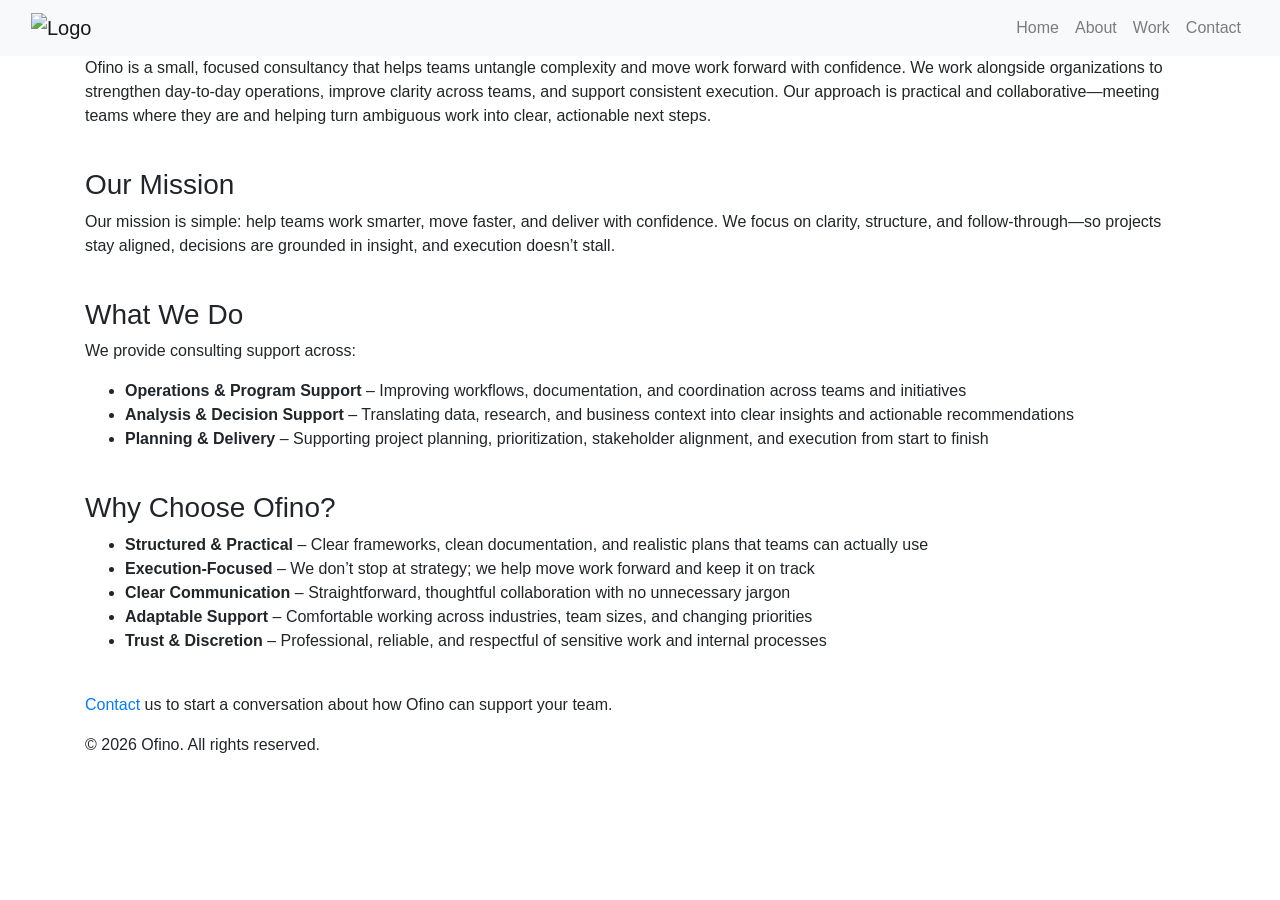
==== about.html @ 7a5e8362 "Initial Ofino site" ====
<!DOCTYPE html>
<html lang="en">

<head>
    <meta charset="UTF-8">
    <meta name="viewport" content="width=device-width, initial-scale=1.0">
    <meta http-equiv="X-UA-Compatible" content="ie=edge">
    <title>About</title>
    <link rel="icon" type="image/png" href="images/ofino.svg">
    <link rel="stylesheet" href="https://stackpath.bootstrapcdn.com/bootstrap/4.4.1/css/bootstrap.min.css"
        integrity="sha384-Vkoo8x4CGsO3+Hhxv8T/Q5PaXtkKtu6ug5TOeNV6gBiFeWPGFN9MuhOf23Q9Ifjh"
        crossorigin="anonymous">
     
        <link rel="stylesheet" href="style1.css">


</head>

<body>
    <nav class="navbar navbar-expand-lg navbar-light bg-light">
        <div class="container-fluid">
            <a class="navbar-brand" href="https://maplediv.github.io/ofino/index.html">
                <img src="images/ofino.svg" alt="Logo" class="d-inline-block align-top logo">
            </a>
            <button class="navbar-toggler" type="button" data-toggle="collapse" data-target="#navbarNav"
                aria-controls="navbarNav" aria-expanded="false" aria-label="Toggle navigation">
                <span class="navbar-toggler-icon"></span>
            </button>
            <div class="collapse navbar-collapse" id="navbarNav">
                <ul class="navbar-nav ml-auto">
                    <li class="nav-item">
                        <a class="nav-link" href="/ofino/index.html">Home</a>
                    </li>
                    <li class="nav-item">
                        <a class="nav-link" href="/ofino/about.html">About</a>
                    </li>
                    <li class="nav-item">
                        <a class="nav-link" href="/ofino/work.html">Work</a>
                    </li>
                    <li class="nav-item">
                        <a class="nav-link" href="/ofino/contact.html">Contact</a>
                    </li>
                </ul>
            </div>
        </div>
    </nav>
    <div class="container about-page">
        <div class="row">
            <div class="col-12">
                
                <p>
                    Ofino is a small, focused consultancy that helps teams untangle complexity and move work forward with confidence. We work alongside organizations to strengthen day-to-day operations, improve clarity across teams, and support consistent execution. Our approach is practical and collaborative—meeting teams where they are and helping turn ambiguous work into clear, actionable next steps.
                </p>
                <br>
                
                <h3>Our Mission</h3>
                <p class="listleft">
                    Our mission is simple: help teams work smarter, move faster, and deliver with confidence. We focus on clarity, structure, and follow-through—so projects stay aligned, decisions are grounded in insight, and execution doesn’t stall.
                </p>
                <br>
                
                <h3>What We Do</h3>
                <p class="listleft">We provide consulting support across:</p>
                <ul class="listleft">
                    <li>
                        <strong>Operations & Program Support</strong> – Improving workflows, documentation, and coordination across teams and initiatives
                    </li>
                    <li>
                        <strong>Analysis & Decision Support</strong> – Translating data, research, and business context into clear insights and actionable recommendations
                    </li>
                    <li>
                        <strong>Planning & Delivery</strong> – Supporting project planning, prioritization, stakeholder alignment, and execution from start to finish
                    </li>
                </ul>
                <br>
                
                <h3>Why Choose Ofino?</h3>
                <ul class="listleft">
                    <li><strong>Structured & Practical</strong> – Clear frameworks, clean documentation, and realistic plans that teams can actually use</li>
                    <li><strong>Execution-Focused</strong> – We don’t stop at strategy; we help move work forward and keep it on track</li>
                    <li><strong>Clear Communication</strong> – Straightforward, thoughtful collaboration with no unnecessary jargon</li>
                    <li><strong>Adaptable Support</strong> – Comfortable working across industries, team sizes, and changing priorities</li>
                    <li><strong>Trust & Discretion</strong> – Professional, reliable, and respectful of sensitive work and internal processes</li>
                </ul>
                <br>
                
               
                <p class="listleft">
                    <a href="mailto:joseph.paymar@gmail.com">Contact</a> us to start a conversation about how Ofino can support your team.
                </p>
                
                
                
               
                
            </div>
        </div>
    </div>
    

    <footer class="footer">
        <div class="container">
            
            <div class="social-icons">
                
                <p class="footer-text">© 2026 Ofino. All rights reserved.</p>
            </div>
        </div>
    </footer>

    <!-- Scripts -->
    <script src="https://code.jquery.com/jquery-3.4.1.slim.min.js"
        integrity="sha384-J6qa4849blE2+poT4WnyKhv5vZF5SrPo0iEjwBvKU7imGFAV0wwj1yYfoRSJoZ+n"
        crossorigin="anonymous"></script>
    <script src="https://cdn.jsdelivr.net/npm/popper.js@1.16.0/dist/umd/popper.min.js"
        integrity="sha384-Q6E9RHvbIyZFJoft+2mJbHaEWldlvI9IOYy5n3zV9zzTtmI3UksdQRVvoxMfooAo"
        crossorigin="anonymous"></script>
    <script src="https://stackpath.bootstrapcdn.com/bootstrap/4.4.1/js/bootstrap.min.js"
        integrity="sha384-wfSDF2E50Y2D1uUdj0O3uMBJnjuUD4Ih7YwaYd1iqfktj0Uod8GCExl3Og8ifwB6"
        crossorigin="anonymous"></script>
</body>

</html>
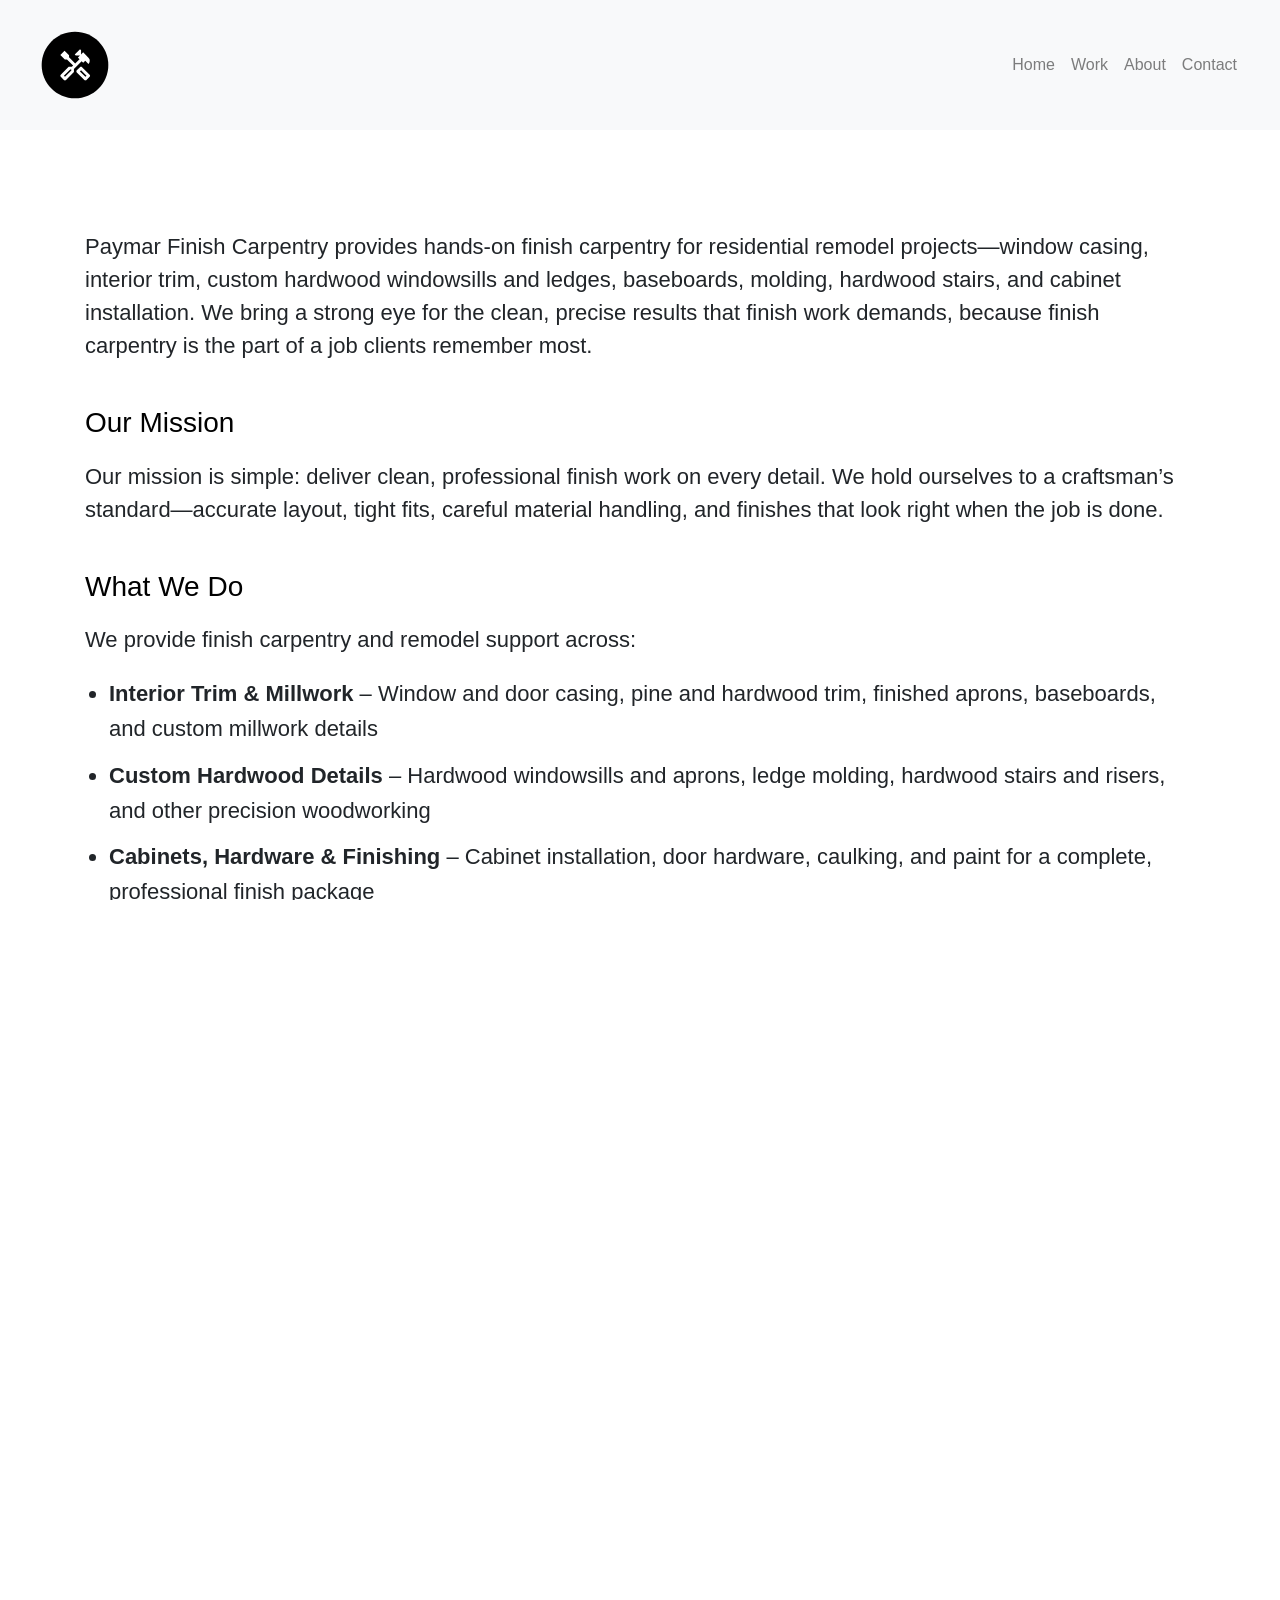
==== commit 1e08107e: "checkpoint before checking out main" ====
--- a/about.html
+++ b/about.html
@@ -5,8 +5,8 @@
     <meta charset="UTF-8">
     <meta name="viewport" content="width=device-width, initial-scale=1.0">
     <meta http-equiv="X-UA-Compatible" content="ie=edge">
-    <title>About</title>
-    <link rel="icon" type="image/png" href="images/ofino.svg">
+    <title>About – Paymar Finish Carpentry</title>
+    <link rel="icon" type="image/png" href="images/pcarplogo.svg">
     <link rel="stylesheet" href="https://stackpath.bootstrapcdn.com/bootstrap/4.4.1/css/bootstrap.min.css"
         integrity="sha384-Vkoo8x4CGsO3+Hhxv8T/Q5PaXtkKtu6ug5TOeNV6gBiFeWPGFN9MuhOf23Q9Ifjh"
         crossorigin="anonymous">
@@ -19,8 +19,8 @@
 <body>
     <nav class="navbar navbar-expand-lg navbar-light bg-light">
         <div class="container-fluid">
-            <a class="navbar-brand" href="https://maplediv.github.io/ofino/index.html">
-                <img src="images/ofino.svg" alt="Logo" class="d-inline-block align-top logo">
+            <a class="navbar-brand" href="index.html">
+                <img src="images/pcarplogo.svg" alt="Paymar Finish Carpentry" class="d-inline-block align-top logo">
             </a>
             <button class="navbar-toggler" type="button" data-toggle="collapse" data-target="#navbarNav"
                 aria-controls="navbarNav" aria-expanded="false" aria-label="Toggle navigation">
@@ -29,16 +29,16 @@
             <div class="collapse navbar-collapse" id="navbarNav">
                 <ul class="navbar-nav ml-auto">
                     <li class="nav-item">
-                        <a class="nav-link" href="/ofino/index.html">Home</a>
+                        <a class="nav-link" href="/index.html">Home</a>
                     </li>
                     <li class="nav-item">
-                        <a class="nav-link" href="/ofino/about.html">About</a>
+                        <a class="nav-link" href="/work.html">Work</a>
                     </li>
                     <li class="nav-item">
-                        <a class="nav-link" href="/ofino/work.html">Work</a>
+                        <a class="nav-link" href="/about.html">About</a>
                     </li>
                     <li class="nav-item">
-                        <a class="nav-link" href="/ofino/contact.html">Contact</a>
+                        <a class="nav-link" href="/contact.html">Contact</a>
                     </li>
                 </ul>
             </div>
@@ -49,44 +49,44 @@
             <div class="col-12">
                 
                 <p>
-                    Ofino is a small, focused consultancy that helps teams untangle complexity and move work forward with confidence. We work alongside organizations to strengthen day-to-day operations, improve clarity across teams, and support consistent execution. Our approach is practical and collaborative—meeting teams where they are and helping turn ambiguous work into clear, actionable next steps.
+                    Paymar Finish Carpentry provides hands-on finish carpentry for residential remodel projects—window casing, interior trim, custom hardwood windowsills and ledges, baseboards, molding, hardwood stairs, and cabinet installation. We bring a strong eye for the clean, precise results that finish work demands, because finish carpentry is the part of a job clients remember most.
                 </p>
                 <br>
                 
                 <h3>Our Mission</h3>
                 <p class="listleft">
-                    Our mission is simple: help teams work smarter, move faster, and deliver with confidence. We focus on clarity, structure, and follow-through—so projects stay aligned, decisions are grounded in insight, and execution doesn’t stall.
+                    Our mission is simple: deliver clean, professional finish work on every detail. We hold ourselves to a craftsman’s standard—accurate layout, tight fits, careful material handling, and finishes that look right when the job is done.
                 </p>
                 <br>
                 
                 <h3>What We Do</h3>
-                <p class="listleft">We provide consulting support across:</p>
+                <p class="listleft">We provide finish carpentry and remodel support across:</p>
                 <ul class="listleft">
                     <li>
-                        <strong>Operations & Program Support</strong> – Improving workflows, documentation, and coordination across teams and initiatives
+                        <strong>Interior Trim &amp; Millwork</strong> – Window and door casing, pine and hardwood trim, finished aprons, baseboards, and custom millwork details
                     </li>
                     <li>
-                        <strong>Analysis & Decision Support</strong> – Translating data, research, and business context into clear insights and actionable recommendations
+                        <strong>Custom Hardwood Details</strong> – Hardwood windowsills and aprons, ledge molding, hardwood stairs and risers, and other precision woodworking
                     </li>
                     <li>
-                        <strong>Planning & Delivery</strong> – Supporting project planning, prioritization, stakeholder alignment, and execution from start to finish
+                        <strong>Cabinets, Hardware &amp; Finishing</strong> – Cabinet installation, door hardware, caulking, and paint for a complete, professional finish package
                     </li>
                 </ul>
                 <br>
                 
-                <h3>Why Choose Ofino?</h3>
+                <h3>Why Choose Paymar Finish Carpentry?</h3>
                 <ul class="listleft">
-                    <li><strong>Structured & Practical</strong> – Clear frameworks, clean documentation, and realistic plans that teams can actually use</li>
-                    <li><strong>Execution-Focused</strong> – We don’t stop at strategy; we help move work forward and keep it on track</li>
-                    <li><strong>Clear Communication</strong> – Straightforward, thoughtful collaboration with no unnecessary jargon</li>
-                    <li><strong>Adaptable Support</strong> – Comfortable working across industries, team sizes, and changing priorities</li>
-                    <li><strong>Trust & Discretion</strong> – Professional, reliable, and respectful of sensitive work and internal processes</li>
+                    <li><strong>Detail-Driven</strong> – Finish work is what clients notice most, and we hold every installation to that standard</li>
+                    <li><strong>Independent &amp; Reliable</strong> – Comfortable working independently, taking care with materials, and delivering consistent quality</li>
+                    <li><strong>Shop-Built Capability</strong> – Personal woodshop equipped for custom fabrication, including CNC work for details that off-the-shelf can’t cover</li>
+                    <li><strong>Precise Fits</strong> – Accurate layout and miter work with professional tools for tight, lasting installations</li>
+                    <li><strong>Complete Finish Packages</strong> – From trim and millwork through hardware, caulking, and paint</li>
                 </ul>
                 <br>
                 
                
                 <p class="listleft">
-                    <a href="mailto:joseph.paymar@gmail.com">Contact</a> us to start a conversation about how Ofino can support your team.
+                    <a href="mailto:joseph.paymar@gmail.com">Contact</a> us to start a conversation about your remodel or finish carpentry project.
                 </p>
                 
                 
@@ -103,7 +103,7 @@
             
             <div class="social-icons">
                 
-                <p class="footer-text">© 2026 Ofino. All rights reserved.</p>
+                <p class="footer-text">© 2026 Paymar Finish Carpentry. All rights reserved.</p>
             </div>
         </div>
     </footer>
--- a/style1.css
+++ b/style1.css
@@ -0,0 +1,990 @@
+/* Ensure body and html take full height */
+html, body {
+    height: 100%;
+    min-height: 100vh;
+    margin: 0;
+    display: flex;
+    flex-direction: column;
+    overflow-x: hidden;
+    width: 100%;
+}
+
+.logo {
+    width: 80px;
+    max-width: 80px;
+    height: 80px;
+}
+
+
+.custom-img {
+    margin-top: 40px;
+    margin-bottom: 40px;
+    width: auto;   /* Changed from 100% to auto to prevent stretching */
+    max-width: 200px;  /* Maximum width */
+    min-width: 150px;  /* Minimum width to maintain visibility */
+    height: auto;  /* Maintains aspect ratio */
+    display: block; /* Removes extra space below inline images */
+    margin-left: auto; /* Centers the image */
+    margin-right: auto;
+}
+.listleft{
+    text-align: left;
+}
+
+/* Align bullet points with paragraph text on about page */
+ul.listleft {
+    margin-left: 0 !important;
+    margin-bottom: 20px;
+    list-style-position: outside;
+    padding-left: 1.5em;
+}
+ul.listleft li {
+    margin-left: 0;
+    padding-left: 0;
+    line-height: 1.6;
+    margin-bottom: 0.5em;
+    font-size: 22px;
+}
+ul.listleft li strong {
+    font-size: 1em;
+    font-weight: bold;
+}
+ul.listleft li:last-child {
+    margin-bottom: 0;
+}
+.footer-text {
+    font-size: 16px;
+    font-weight: 400;
+  }
+
+.text-center p {
+    max-width: 800px; /* Adjust as needed */
+    margin: 0 auto;  /* Centers the text */
+    text-align: center; /* Ensures proper alignment */
+    line-height: 1.6;
+  }
+
+p {
+    font-size: 22px;
+  }
+
+
+.custom-textarea {
+    width: 100% !important;
+    margin-bottom: 0px !important;
+    padding-top: 0px !important;
+    padding-bottom: 0px !important;
+}
+
+.responsive-text {
+    font-size: 18px; /* Adjust font size as needed */
+    line-height: 1.5;
+    margin-bottom: 0px !important;
+    margin-bottom: 40px !important;
+}
+
+.text-left{
+    margin-bottom: 0px !important;
+}
+
+.custom-textarea {
+    padding-bottom: 0px !important;
+    margin-bottom: 0px !important;
+}
+.btn {
+    padding-top: 15px;
+    padding-bottom: 15px;
+    padding-left: 30px;
+    padding-right: 30px;
+}
+
+.btn-primary {
+    background: #000000 !important;
+    color: #ffffff !important;
+    border: 1px solid #000000;
+}
+.btn-primary:hover {
+    background: #333333 !important;
+    color: #ffffff !important;
+    border-color: #333333;
+}
+
+.custom-button{
+    margin-bottom: 40px !important;
+}
+
+
+  .responsive-text {
+    font-size: 18px; /* Adjust font size as needed */
+    line-height: 1.5;
+    margin-bottom: 0px !important;
+}
+
+h1 {
+    font-size: 48px !important;
+    margin-bottom: 40px !important;
+    margin-top: 40px !important;
+    color: #000000 !important;
+  }
+
+  .hero-title {
+    margin-top: 80px !important;
+  }
+
+  /* Homepage: position main content a bit below nav, not centered */
+  .home-hero {
+    display: flex;
+    flex-direction: column;
+    justify-content: flex-start;
+    padding-top: calc(28vh - 80px);
+  }
+  .home-hero .text-center {
+    justify-content: flex-start;
+  }
+  .home-hero .hero-title {
+    margin-top: 0 !important;
+  }
+  .home-hero-buttons {
+    display: flex;
+    flex-wrap: wrap;
+    gap: 36px;
+    justify-content: center;
+    align-items: center;
+  }
+  .home-hero-buttons .btn {
+    min-width: 140px;
+  }
+  .btn-hero-contact {
+    background: #FFFFFF !important;
+    border: 1px solid #000000 !important;
+    color: #000000 !important;
+  }
+  .btn-hero-contact:hover {
+    background: #000000 !important;
+    color: #FFFFFF !important;
+  }
+
+  h2 {
+    font-size: 34px !important;
+    margin-bottom: 20px !important;
+    margin-top: 30px;
+    color: #000000;
+  }
+
+  h3 {
+    text-align: left;
+    font-size: 28px !important;
+    margin-bottom: 0px !important;
+    margin-top: 0px;
+    color: #000000;
+  }
+  
+
+
+  .submitbutton{
+    margin-top: 30px !important;
+  }
+
+
+
+.contact-form-page {
+    max-width: 600px; /* Optional: sets a max width for the form */
+    width: 100%;
+    padding: 20px;
+    box-shadow: 0px 4px 8px rgba(0, 0, 0, 0.1); /* Optional: adds a shadow */
+    border-radius: 8px; /* Optional: adds rounded corners */
+    background-color: #f9f9f9; /* Optional: form background */
+}
+/* Container for all content except footer */
+.container {
+    flex: 1 0 auto; /* This ensures the container takes up available space */
+}
+
+.about-page {
+    padding-top: 80px;
+    padding-bottom: 60px;
+}
+
+.contact-page-container {
+    display: flex;
+    flex-direction: column;
+    justify-content: center;
+    min-height: calc(100vh - 180px);
+    padding-top: 48px; /* spacing between nav and contact form, all breakpoints */
+}
+
+/* Work gallery – even responsive grid */
+.work-gallery-header {
+    text-align: center;
+    margin-bottom: 40px;
+}
+.work-gallery-title {
+    font-size: 36px !important;
+    margin-top: 0 !important;
+    margin-bottom: 12px !important;
+    color: #000;
+}
+.work-gallery-intro {
+    font-size: 17px !important;
+    color: #555;
+    max-width: 36rem;
+    margin: 0 auto !important;
+}
+.work-gallery {
+    display: grid;
+    grid-template-columns: repeat(3, 1fr);
+    gap: 12px 36px;
+    margin-bottom: 40px;
+}
+.work-gallery-item {
+    display: block;
+    width: 100%;
+    padding: 0;
+    border: none;
+    background: transparent;
+    cursor: pointer;
+    overflow: hidden;
+}
+.work-gallery-item img {
+    width: 100%;
+    height: auto;
+    max-width: 100%;
+    object-fit: unset;
+    display: block;
+    margin: 0;
+    transition: transform 0.25s ease;
+}
+.work-gallery-item:hover img,
+.work-gallery-item:focus img {
+    transform: scale(1.02);
+}
+.work-gallery-item:focus {
+    outline: 2px solid #000;
+    outline-offset: 2px;
+}
+@media (max-width: 991px) {
+    .work-gallery {
+        grid-template-columns: repeat(2, 1fr);
+        gap: 10px 24px;
+    }
+}
+@media (max-width: 575px) {
+    .work-gallery {
+        grid-template-columns: 1fr;
+        gap: 16px;
+    }
+    .work-gallery-title {
+        font-size: 28px !important;
+    }
+}
+
+/* Work / Case study page – typography hierarchy for all content */
+.work-page {
+    padding-top: 80px;
+    padding-bottom: 60px;
+}
+.case-study-header {
+    margin-bottom: 48px;
+}
+.case-study-title {
+    font-size: 36px !important;
+    margin-bottom: 12px !important;
+    margin-top: 0 !important;
+    color: #000;
+}
+.case-study-subtitle {
+    font-size: 20px;
+    color: #333;
+    margin-bottom: 20px;
+}
+.case-study-meta {
+    font-size: 16px;
+    color: #555;
+    line-height: 1.6;
+}
+.case-study-meta p {
+    margin-bottom: 6px;
+    font-size: 16px;
+}
+.case-study-section {
+    margin-bottom: 56px;
+}
+.case-study-section h2 {
+    font-size: 26px !important;
+    margin-bottom: 8px !important;
+    margin-top: 0 !important;
+    color: #000;
+}
+.section-subtitle {
+    font-size: 16px;
+    color: #333;
+    margin-bottom: 16px;
+}
+.section-intro {
+    margin-bottom: 24px;
+}
+.section-row {
+    margin-bottom: 24px;
+}
+.section-row.align-items-start {
+    align-items: flex-start;
+}
+.section-text p {
+    margin-bottom: 16px;
+}
+.section-text > h2:first-child {
+    margin-top: 0 !important;
+    padding-top: 0;
+}
+.section-media {
+    margin-top: 24px;
+    overflow: visible;
+}
+.section-media .case-study-img {
+    width: 115%;
+    height: auto;
+    display: block;
+    border-radius: 0;
+    box-shadow: 0 2px 8px rgba(0,0,0,0.08);
+}
+.image-expandable {
+    cursor: pointer;
+}
+/* Image lightbox – expanded view */
+.image-lightbox {
+    position: fixed;
+    inset: 0;
+    z-index: 9999;
+    display: flex;
+    align-items: center;
+    justify-content: center;
+    background: rgba(0, 0, 0, 0.85);
+    opacity: 0;
+    visibility: hidden;
+    transition: opacity 0.2s ease, visibility 0.2s ease;
+}
+.image-lightbox.image-lightbox-open {
+    opacity: 1;
+    visibility: visible;
+}
+.image-lightbox-content {
+    max-width: 95vw;
+    max-height: 95vh;
+    padding: 2rem;
+    box-sizing: border-box;
+}
+.image-lightbox-content img {
+    max-width: 100%;
+    max-height: 90vh;
+    width: auto;
+    height: auto;
+    display: block;
+    box-shadow: 0 4px 24px rgba(0,0,0,0.4);
+}
+.image-lightbox-close {
+    position: absolute;
+    top: 1rem;
+    right: 1rem;
+    width: 2.5rem;
+    height: 2.5rem;
+    padding: 0;
+    border: none;
+    background: rgba(255,255,255,0.15);
+    color: #fff;
+    font-size: 1.75rem;
+    line-height: 1;
+    cursor: pointer;
+    border-radius: 4px;
+    z-index: 10000;
+}
+.image-lightbox-close:hover {
+    background: rgba(255,255,255,0.25);
+}
+@media (min-width: 992px) {
+    .section-media {
+        margin-top: 0;
+        padding-left: 4rem;
+    }
+}
+.case-study-list {
+    padding-left: 1.5em;
+    margin-bottom: 16px;
+}
+.case-study-list li {
+    margin-bottom: 6px;
+    font-size: 22px;
+    line-height: 1.5;
+}
+
+/* Work page only: hierarchy = title (h1) > section headings > h2 lines (subtitle under each heading) > paragraph */
+.work-page .case-study-title {
+    font-size: 36px !important;
+}
+.work-page .case-study-section > .row h2,
+.work-page .case-study-section > h2 {
+    font-size: 26px !important;
+    margin-top: 0 !important;
+    margin-bottom: 12px !important;  /* tight: header to subtitle/paragraph */
+}
+.work-page .case-study-section .section-text {
+    padding-top: 0;
+}
+.work-page .case-study-section .section-media {
+    padding-top: 0;
+}
+.work-page .case-study-section {
+    margin-bottom: 28px;  /* between sections (end of content to next header) */
+}
+/* H2 = the line below the heading (e.g. "Who cares?", "What question?", lorem under main title) */
+.work-page .case-study-subtitle,
+.work-page .section-subtitle,
+.work-page .section-intro {
+    font-size: 20px !important;
+}
+.work-page h3 {
+    font-size: 18px !important;
+}
+.work-page p {
+    font-size: 17px !important;
+}
+.work-page .case-study-meta {
+    color: inherit;
+}
+.work-page .case-study-meta p {
+    font-size: 17px !important;
+}
+.work-page .case-study-list li {
+    font-size: 17px !important;
+}
+
+/* Same spacing rules for tablet and mobile */
+@media (max-width: 991px) {
+    .work-page .case-study-section > .row h2,
+    .work-page .case-study-section > h2 {
+        margin-bottom: 12px !important;
+    }
+    .work-page .case-study-section {
+        margin-bottom: 28px;
+    }
+}
+
+/* Consistent spacing between sections on mobile: section margin only */
+@media (max-width: 767px) {
+    .work-page .case-study-section {
+        margin-bottom: 48px;
+    }
+    .work-page .case-study-section .section-row {
+        margin-bottom: 0;
+    }
+    /* Remove last element’s margin so gap after text sections = gap after image sections */
+    .work-page .case-study-section .section-text > *:last-child {
+        margin-bottom: 0;
+    }
+    .work-page .case-study-section .section-media {
+        margin-bottom: 0;
+    }
+}
+
+.key-visuals-row .case-study-img {
+    width: 115%;
+    height: auto;
+    display: block;
+    border-radius: 0;
+    box-shadow: 0 2px 8px rgba(0,0,0,0.08);
+}
+
+/* Center align only the main content containers */
+.container-fluid > div, 
+.text-center {
+    display: flex;
+    flex-direction: column;
+    align-items: center;
+    justify-content: center;
+    text-align: center;
+}
+
+/* Footer styling */
+.footer {
+    flex-shrink: 0;
+    width: 100%;
+    background-color: #f8f9fa;
+    color: #000000;
+    padding: 40px 0;
+    margin-top: auto;
+}
+
+.footer .container {
+    display: flex;
+    align-items: center;
+    justify-content: center;
+    max-width: 400px;
+    margin: 0 auto;
+    padding: 0 20px;
+    text-align: center;
+}
+
+.footer p {
+    margin: 0;
+}
+
+.footer .social-icons {
+    display: flex;
+    gap: 10px;
+}
+
+.footer .social-icons a img {
+    width: 24px;
+    height: 24px;
+}
+
+
+ p, ul {
+    margin-top: 20px;
+    margin-bottom: 20px;
+    padding-left: 0;
+}
+
+
+
+/* Add this rule to center the contact form */
+/* Add this rule to center the contact form */
+.contact-container {
+    width: 50%; /* Adjust the width of the container as needed */
+    margin: 0 auto; /* Center align the container */
+    padding: 20px;
+    background-color: #fff; /* Set background color */
+    border-radius: 10px; /* Add rounded corners */
+    box-shadow: 0 0 10px rgba(0, 0, 0, 0.1); /* Add shadow */
+}
+
+.contact-form-page {
+    text-align: left; /* Left align the form */
+    margin: 0 auto;
+    max-width: 600px; /* Adjust as needed */
+    padding: 40px;
+    background-color: #f9f9f9;
+    border-radius: 8px; 
+    box-shadow: 0 4px 8px rgba(0, 0, 0, 0.1); 
+    margin-bottom: 40px;
+}
+
+.contact-form-page label {
+    display: block;
+    margin-bottom: 10px;
+}
+
+.contact-form-page input[type="text"],
+.contact-form-page input[type="email"],
+.contact-form-page textarea {
+    width: calc(100% - 22px); /* Adjust width for the border */
+    padding: 10px;
+    margin-bottom: 20px;
+    border: 1px solid #ccc;
+    border-radius: 5px;
+    box-sizing: border-box;
+}
+
+.contact-form-page input[type="submit"] {
+    background-color: #002C5B;
+    color: white;
+    padding: 12px 20px;
+    border: none;
+    border-radius: 4px;
+    cursor: pointer;
+}
+
+.contact-form-page input[type="submit"]:hover {
+    background-color: #002C5B;
+}
+
+.custom-button {
+    background-color: #000000;
+    border: 1px solid #000000;
+    color: #fff;
+    padding: 10px 20px; /* Adjust padding as needed */
+    border-radius: 5px; /* Add rounded corners */
+    cursor: pointer; /* Change cursor to indicate interactivity */
+    transition: background-color 0.3s, color 0.3s; /* Add smooth transition effect */
+    margin-right: 30px; 
+    margin-bottom: 40px;
+    margin-top: 30px; 
+}
+
+
+
+.btn {
+    margin-bottom: 40px !important;
+    margin-top: 40px !important; 
+}
+
+/* Add this rule for the top padding of videos */
+.embed-responsive iframe {
+    padding-top: 20px;
+}
+
+.text-container {
+    text-align: left;
+    margin-bottom: 20px; /* Adjust margin as needed */
+}
+
+/* Add this rule for the responsive paragraph of text */
+.responsive-text {
+    font-size: 16px; /* Adjust font size as needed */
+    line-height: 1.5;
+}
+
+.audio-container {
+    text-align: left;
+    padding: 10px;
+}
+
+.overlay-content {
+    text-align: left;
+}
+
+.overlay-content h1 {
+    margin-bottom: 10px;
+    margin-top: 100px;
+}
+
+.overlay-content h3 {
+    margin-bottom: 10px;
+    margin-top: 25px;
+}
+
+.overlay-content button {
+    margin-top: 25px; /* Adjust margin as needed */
+}
+
+/* Add this rule to style the img element */
+img {
+    max-width: 100%;
+    height: auto;
+    display: block; /* To remove extra space below inline images */
+    margin: 0 auto; /* To center the image horizontally */
+}
+
+
+
+
+/* Navbar styles */
+.navbar {
+    padding: 20px 20px; 
+    background-color: #fff; /* Set your desired background color */
+}
+
+.navbar-brand img {
+    margin-right: 10px;
+}
+
+/* Navbar link styles */
+.navbar-nav {
+    margin: 0; /* Remove margin from navbar items */
+}
+
+.navbar-nav .nav-link {
+    color: #000; /* Set your desired color */
+    margin: 0; /* Remove margin from navbar links */
+}
+
+.navbar-nav .nav-link:hover {
+    color: #007bff; /* Set your desired hover color */
+}
+
+/* Navbar dropdown styles */
+.dropdown-menu {
+    background-color: #fff; /* Set your desired background color */
+    border: 1px solid #ddd; /* Set your desired border color */
+}
+
+/* Common styles for background containers */
+.background-container,
+.container-api,
+.footer {
+    text-align: center;
+}
+.footer .social-icons {
+    text-align: center;
+}
+.social-icons {
+    text-align: left;
+}
+
+/* Background container styles */
+.background-container {
+    position: relative;
+    width: 100vw; /* Use 100vw for the full width of the viewport */
+    min-height: 100vh; /* Set the minimum height to cover the entire viewport */
+    margin-bottom: 0;
+    padding: 20px;
+    
+    background-position: center;
+    background-size: cover; /* Ensure the background image scales responsively */
+    display: flex;
+    justify-content: center;
+    align-items: center; /* Center the content vertically */
+}
+
+.background-container h1,
+.background-container h3,
+.background-container p {
+    margin-bottom: 10px;
+}
+/* Style the button on hover */
+.custom-button:hover {
+    background-color: #001A35; /* Change background color on hover */
+    color: #fff; /* Change text color on hover */
+}
+
+/* Style the collapsed state of the content */
+#readMoreText {
+    display: none; /* Hide the content by default */
+}
+
+/* Add this rule to style the Galactic Center Sonification section container */
+#galacticCenterContainer {
+    background-color: #2D2F31; /* Set black background color */
+    color: #fff; /* Set white text color */
+    margin-bottom: 0; /* Remove margin bottom for the section container */
+    padding: 40px 0; /* Add padding to the top and bottom of the section container */
+}
+
+#galacticCenterContent {
+    padding: 40px;
+}
+
+#galacticCenterContent .col-md-6 {
+    padding-right: 50px; /* Adjust padding as needed */
+}
+
+#galacticCenterContent .col-md-6:last-child {
+    padding-left: 0px; /* Adjust padding as needed */
+}
+
+
+
+@media (max-width: 394px) {
+    p, ul {
+        margin-top: 0px;
+        margin-bottom: 20px;
+        padding-left: 0;
+    }
+    p,
+    ul.listleft li,
+    ul.listleft li strong,
+    .responsive-text,
+    .text-center p,
+    .contact-form-page,
+    .contact-form-page label,
+    .contact-form-page input,
+    .contact-form-page textarea {
+        font-size: 16px;
+    }
+    .custom-img {
+        max-width: 150px;  /* Slightly smaller on mobile */
+        min-width: 100px;
+    }
+    .footer-text {
+        font-size: 12px;
+      }
+
+    .custom-textarea {
+        width: 100% !important;
+        margin-bottom: 0px !important;
+        padding-top: 0px !important;
+        padding-bottom: 0px !important;
+    }
+    
+    .btn {
+        margin-bottom: 20px !important;
+        margin-top: 20px !important; 
+        padding: 15px;
+        margin-right: 0px !important;
+    }
+
+    .btn-primary{
+        color: #ffffff !important;
+        background-color: #000000;
+        border: #000000;
+        margin-right: 0px !important; 
+    }
+
+    .custom-button{
+        margin-bottom: 20px !important;
+        margin-right: 0px;
+    }
+    
+    .full-width-mobile {
+        display: block;
+        width: 100%;
+        margin-bottom: 0px; /* Add margin if you need spacing between buttons */
+      }
+  
+      .text-left{
+        margin-bottom: 20px !important;
+        margin-top: 20px !important;
+      }
+      .responsive-text {
+        font-size: 16px; /* Adjust font size as needed */
+        line-height: 1.5;
+        margin-bottom: 20px !important;
+    }
+
+    h1 {
+        font-size: 38px !important;
+        margin-bottom: 20px !important;
+        margin-top: 20px !important;
+        color: #000000 !important;
+      }
+    
+      h2 {
+        font-size: 21px !important;
+        margin-bottom: 20px !important;
+        margin-top: 0px;
+        color: #000000;
+      }
+
+      h3 {
+        text-align: left;
+        font-size: 18px !important;
+        margin-bottom: 10px !important;
+        margin-top: 0px;
+        color: #000000;
+      }
+      
+    
+}
+@media (min-width: 394px) and (max-width: 768px) {
+    p, ul {
+        margin-top: 0px;
+        margin-bottom: 20px;
+        padding-left: 0;
+    }
+    p,
+    ul.listleft li,
+    ul.listleft li strong,
+    .responsive-text,
+    .text-center p,
+    .contact-form-page,
+    .contact-form-page label,
+    .contact-form-page input,
+    .contact-form-page textarea {
+        font-size: 18px;
+    }
+    .footer-text {
+        font-size: 14px;
+      }
+    
+    .custom-textarea {
+        width: 100% !important;
+        margin-bottom: 0px;
+    }
+    .btn {
+        margin-bottom: 20px !important;
+        margin-top: 0px !important; 
+        padding: 15px;
+    }
+
+    .btn-primary{
+        color: #ffffff !important;
+        background-color: #000000;
+        border: #000000;
+    }
+
+    .custom-button{
+        margin-bottom: 20px !important;
+    }
+    
+    .full-width-mobile {
+        display: block;
+        width: 100%;
+        margin-bottom: 0px; /* Add margin if you need spacing between buttons */
+      }
+  
+
+      .responsive-text {
+        font-size: 16px; /* Adjust font size as needed */
+        line-height: 1.5;
+        margin-bottom: 20px !important;
+    }
+
+    h1 {
+        font-size: 41px !important;
+        margin-bottom: 20px !important;
+        margin-top: 20px !important;
+        color: #000000 !important;
+      }
+    
+      h2 {
+        font-size: 23px !important;
+        margin-bottom: 20px !important;
+        margin-top: 0px;
+        color: #000000;
+      }
+
+      h3 {
+        text-align: left;
+        font-size: 20px !important;
+        margin-bottom: 10px !important;
+        margin-top: 0px;
+        color: #000000;
+      }
+      
+      
+
+    
+/* Add a class to the body element of your contact page */
+.contact-page {
+    background-color: #f2f2f2; /* Set background color */
+}
+
+
+
+    .submitbutton{
+        margin-top: 60px !important;
+      }
+    .custom-img {
+        margin-top: 40px;
+        margin-bottom: 40px;
+    }
+    
+    .custom-textarea {
+        padding-bottom: 0px !important;
+        margin-bottom: 0px !important;
+    }
+    .btn {
+        padding-top: 15px;
+        padding-bottom: 15px;
+        padding-left: 30px !important;
+        padding-right: 30px !important;
+        margin-top: 0px !important; 
+    }
+
+    .btn-primary{
+        margin-right: 20px !important;
+        color: #ffffff !important;
+        background-color: #000000;
+        border: #000000;
+    }
+
+    .custom-button{
+        margin-bottom: 40px;
+    }
+    
+
+      .responsive-text {
+        font-size: 18px; /* Adjust font size as needed */
+        line-height: 1.5;
+        margin-bottom: 0px !important;
+        margin-top: 40px !important;
+    }
+
+    .text-left{
+        margin-bottom: 40px !important;
+        margin-top: 40px !important;
+    }
+
+}
+
+  
+    
